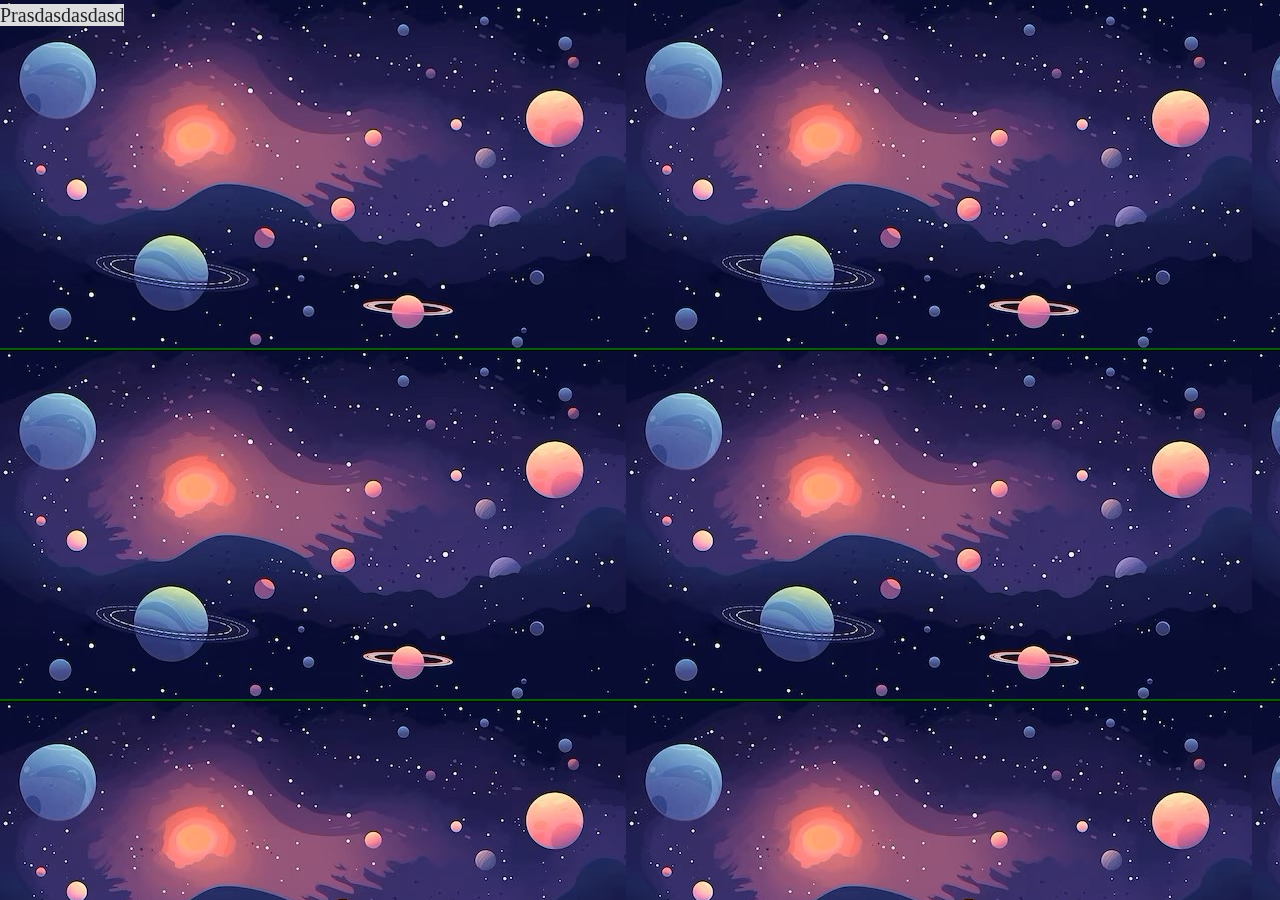
==== Secundary.html @ 52f0bd77 "Pure work in the JS Space" ====
<!DOCTYPE html>
<html lang="es">
<head>
    <!-- Enlaza los archivos CSS y JavaScript de Bootstrap -->
    <title>Titan 3025</title>
    <meta charset="utf-8">
    <script type="module" src="js/Texts.js"></script>
    <script type="module" src="js/main.js"></script>

    <style>

        .textInit{
            font-family: 'Comic Sans MS';
            font-size: 20px;
            font-weight: bold;
        }
        .textBody{
            font-family: 'Comic Sans MS';
            font-size: 20px;
            font-weight: normal;
            background: #dddddd;
        }
        .textName{
            font-family: 'Comic Sans MS';
            font-size: 20px;
            font-weight: lighter;
        }
        #back{
            background-image: url("img/C1.0/0.jpg");
            height: 100vh;
            width: 100vw;
        }

    </style>

    <link href="https://cdn.jsdelivr.net/npm/bootstrap@5.5.0/dist/css/bootstrap.min.css" rel="stylesheet">
</head>
<body>
    <!-- Div de pantalla completa con Bootstrap -->
    <div id="back" class="position-fixed top-0 start-0 w-100 h-100" >
        <!-- El contenido que quieras dentro del div -->
        <div id="Message">

            <span class="textBody">Prasdasdasdasd</span>

        </div>
    </div>
    <!-- Incluye el archivo JavaScript de Bootstrap (opcional) -->
    <script src="https://cdn.jsdelivr.net/npm/bootstrap@5.5.0/dist/js/bootstrap.min.js"></script>
</body>
</html>
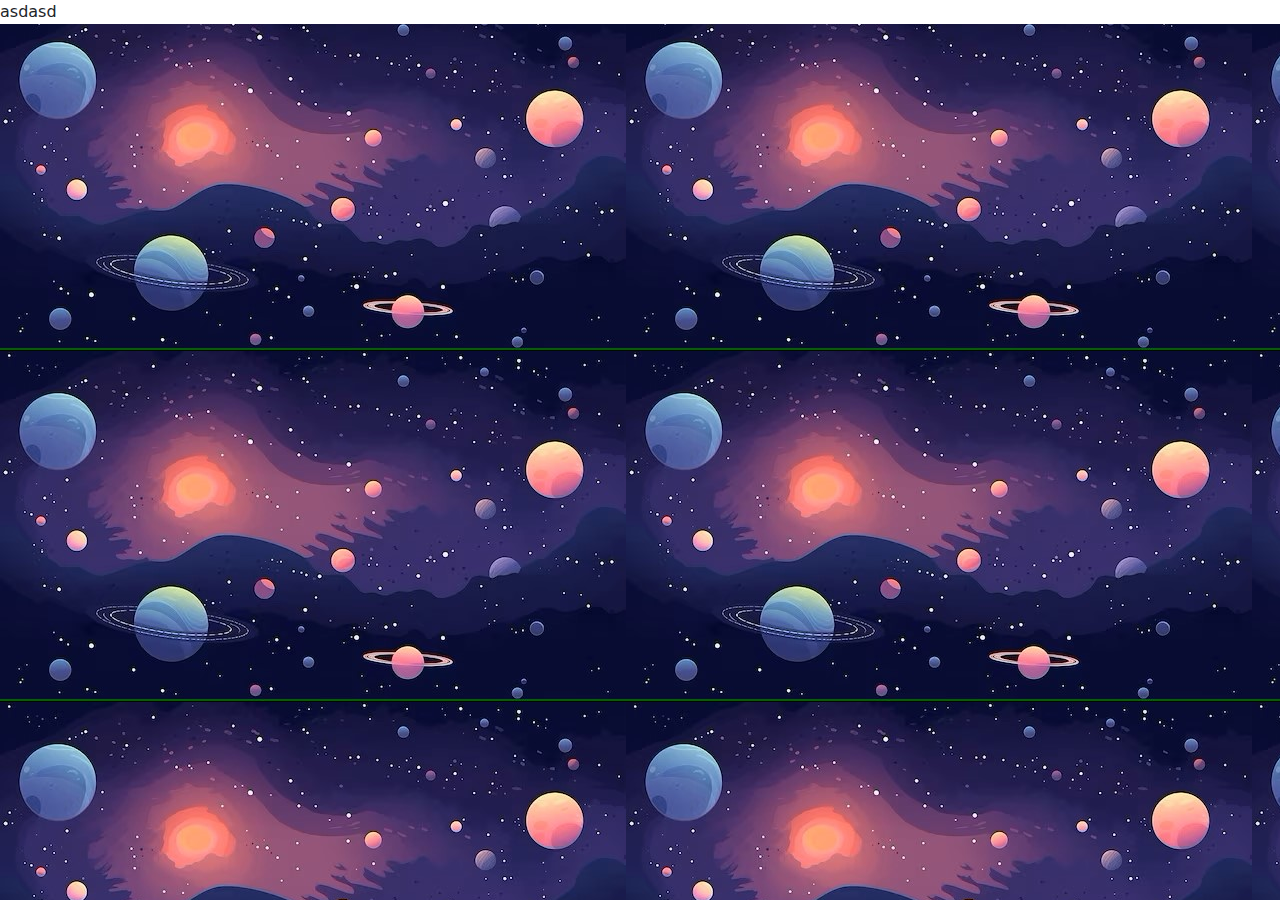
==== commit b6ca0aac: "Changes in the images iteration" ====
--- a/Secundary.html
+++ b/Secundary.html
@@ -4,8 +4,6 @@
     <!-- Enlaza los archivos CSS y JavaScript de Bootstrap -->
     <title>Titan 3025</title>
     <meta charset="utf-8">
-    <script type="module" src="js/Texts.js"></script>
-    <script type="module" src="js/main.js"></script>
 
     <style>
 
@@ -39,13 +37,13 @@
     <!-- Div de pantalla completa con Bootstrap -->
     <div id="back" class="position-fixed top-0 start-0 w-100 h-100" >
         <!-- El contenido que quieras dentro del div -->
-        <div id="Message">
-
-            <span class="textBody">Prasdasdasdasd</span>
-
+        <div id="Message" style="background: white">
+            <span id="prueba">asdasd</span>
         </div>
     </div>
     <!-- Incluye el archivo JavaScript de Bootstrap (opcional) -->
+
+    <script src="js/main.js"></script>
     <script src="https://cdn.jsdelivr.net/npm/bootstrap@5.5.0/dist/js/bootstrap.min.js"></script>
 </body>
 </html>
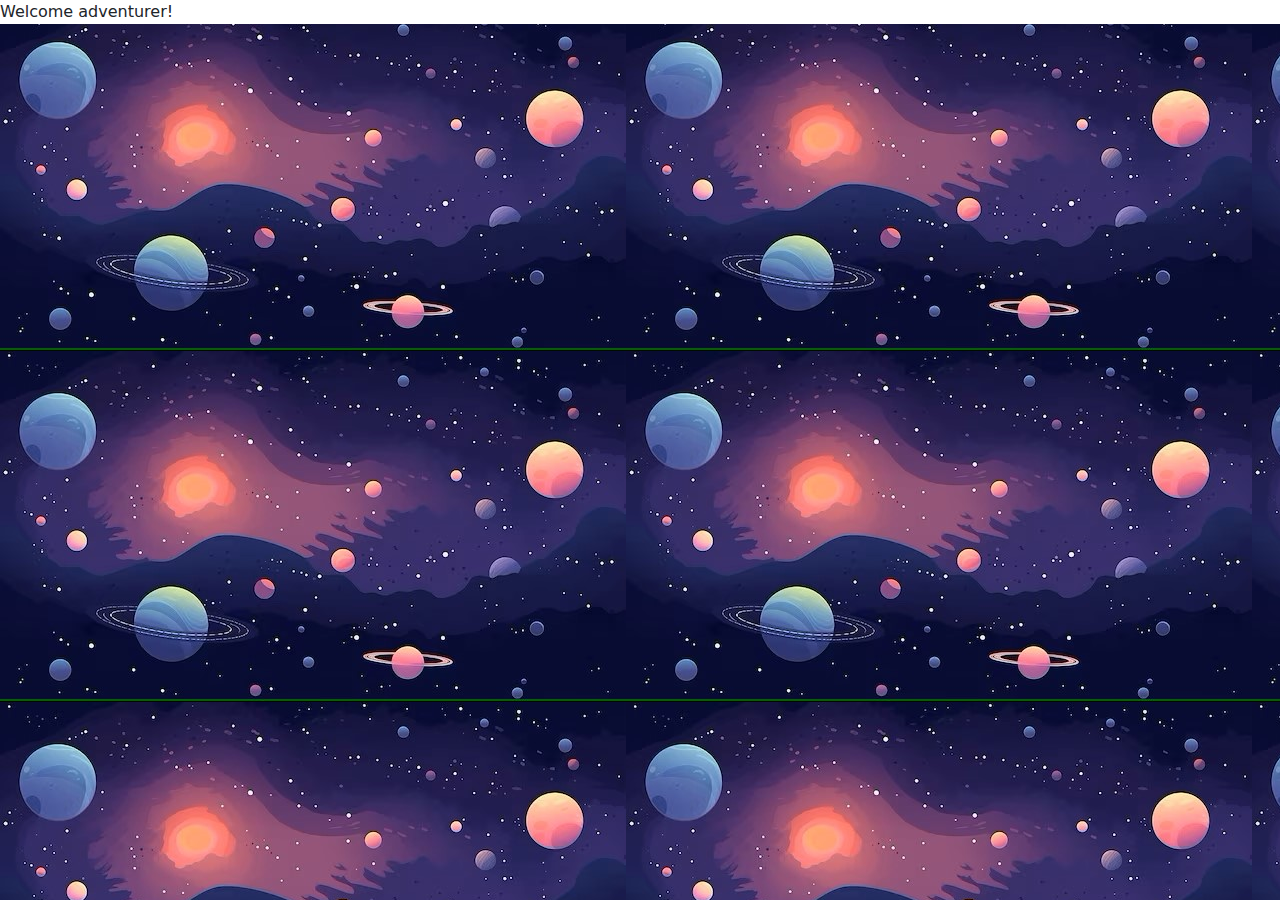
==== commit c9346c67: "Integrating the JS in the HTML5" ====
--- a/Secundary.html
+++ b/Secundary.html
@@ -24,7 +24,7 @@
             font-weight: lighter;
         }
         #back{
-            background-image: url("img/C1.0/0.jpg");
+            background-image: url("img/C1.0/2.jpg");
             height: 100vh;
             width: 100vw;
         }
